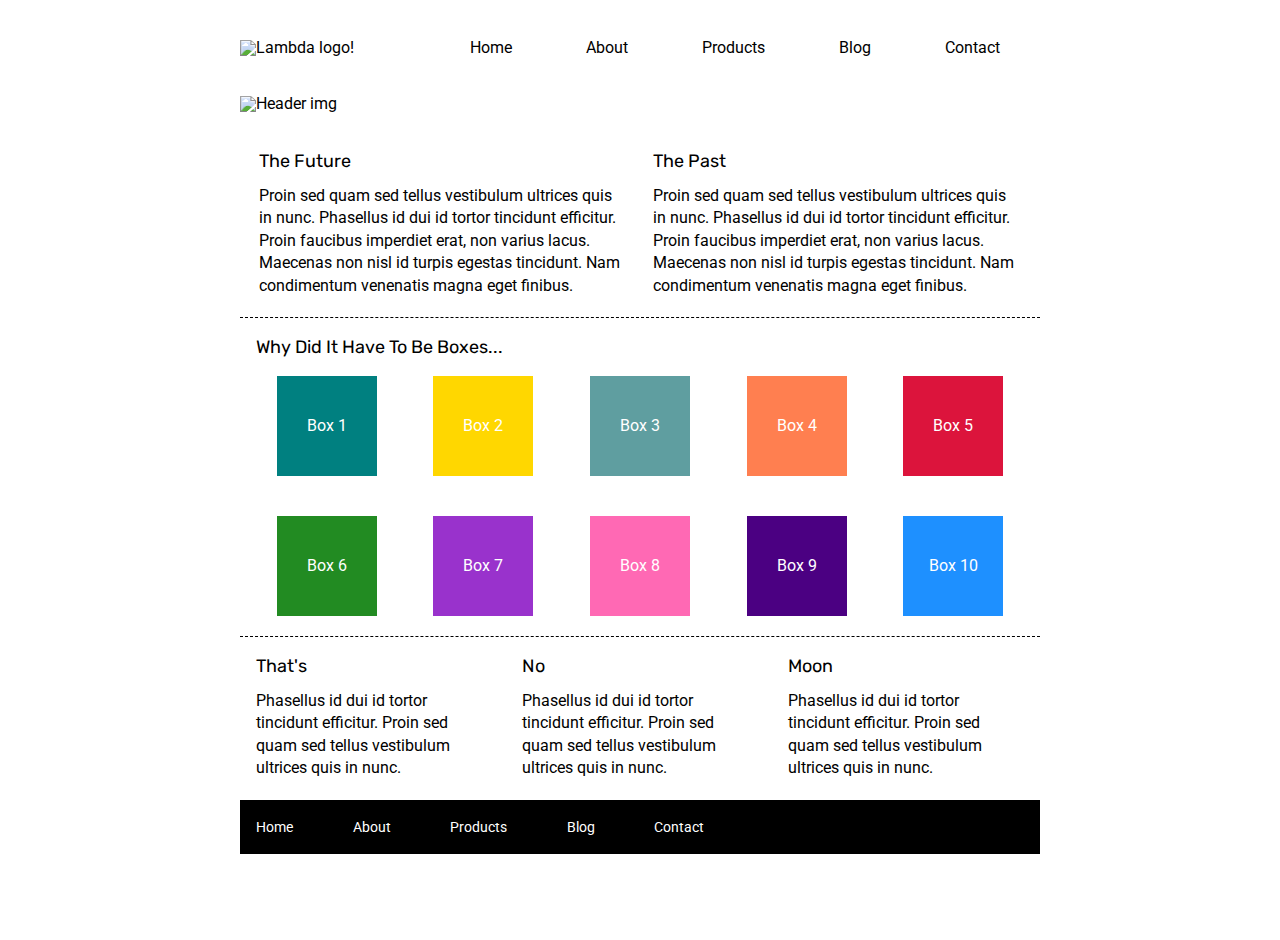
==== index.html @ fafd6633 "Nav bars on about and home page.. forgot to do commits" ====
<!doctype html>

<html lang="en">
<head>
  <meta charset="utf-8">

  <title>Sprint Challenge - Home</title>

  <link href="https://fonts.googleapis.com/css?family=Roboto|Rubik" rel="stylesheet">
  <link rel="stylesheet" href="css/index.css">

</head>

<body>
    <div class="container">

<header>
      <div class="nav-bar">

<img class="logo" src="img/lambda-black.png" alt="Lambda logo!">
    <nav class="nav-content">
      <a href="#"> Home </a>
      <a href="About.html">About</a>
      <a href="#"> Products </a>
      <a href="#"> Blog </a>
      <a href="Contact.html"> Contact </a>
    </nav>
  </div>
<img class="header-img" src="img/jumbo.jpg" alt="Header img">

</header>

        <section class="top-content">
            <div class="text-container">
                <h2>The Future</h2>
                <p>Proin sed quam sed tellus vestibulum ultrices quis in nunc. Phasellus id dui id tortor tincidunt efficitur. Proin faucibus imperdiet erat, non varius lacus. Maecenas non nisl id turpis egestas tincidunt. Nam condimentum venenatis magna eget finibus.</p>
            </div>
            <div class="text-container">
                <h2>The Past</h2>
                <p>Proin sed quam sed tellus vestibulum ultrices quis in nunc. Phasellus id dui id tortor tincidunt efficitur. Proin faucibus imperdiet erat, non varius lacus. Maecenas non nisl id turpis egestas tincidunt. Nam condimentum venenatis magna eget finibus.</p>
            </div>
        </section>

        <section class="middle-content">

            <h2>Why Did It Have To Be Boxes...</h2>

            <div class="boxes">
                <div class="box box1">Box 1</div>
                <div class="box box2">Box 2</div>
                <div class="box box3">Box 3</div>
                <div class="box box4">Box 4</div>
                <div class="box box5">Box 5</div>
                <div class="box box6">Box 6</div>
                <div class="box box7">Box 7</div>
                <div class="box box8">Box 8</div>
                <div class="box box9">Box 9</div>
                <div class="box box10">Box 10</div>
            </div>

        </section>

        <section class="bottom-content">

            <div class="text-container">
                <h2>That's</h2>
                <p>Phasellus id dui id tortor tincidunt efficitur. Proin sed quam sed tellus vestibulum ultrices quis in nunc.</p>
            </div>
            <div class="text-container">
                <h2>No</h2>
                <p>Phasellus id dui id tortor tincidunt efficitur. Proin sed quam sed tellus vestibulum ultrices quis in nunc.</p>
            </div>
            <div class="text-container">
                <h2>Moon</h2>
                <p>Phasellus id dui id tortor tincidunt efficitur. Proin sed quam sed tellus vestibulum ultrices quis in nunc.</p>
            </div>

        </section>

        <footer>
            <nav>
                <a href="#">Home</a>
                <a href="#">About</a>
                <a href="#">Products</a>
                <a href="#">Blog</a>
                <a href="#">Contact</a>
            </nav>
        </footer>
    </div><!-- container -->
</body>
</html>
---- css/index.css ----
/* http://meyerweb.com/eric/tools/css/reset/
   v2.0 | 20110126
   License: none (public domain)
*/

html, body, div, span, applet, object, iframe,
h1, h2, h3, h4, h5, h6, p, blockquote, pre,
a, abbr, acronym, address, big, cite, code,
del, dfn, em, img, ins, kbd, q, s, samp,
small, strike, strong, sub, sup, tt, var,
b, u, i, center,
dl, dt, dd, ol, ul, li,
fieldset, form, label, legend,
table, caption, tbody, tfoot, thead, tr, th, td,
article, aside, canvas, details, embed,
figure, figcaption, footer, header, hgroup,
menu, nav, output, ruby, section, summary,
time, mark, audio, video {
	margin: 0;
	padding: 0;
	border: 0;
	font-size: 100%;
	font: inherit;
	vertical-align: baseline;
}
/* HTML5 display-role reset for older browsers */
article, aside, details, figcaption, figure,
footer, header, hgroup, menu, nav, section {
	display: block;
}
body {
	line-height: 1;
}
ol, ul {
	list-style: none;
}
blockquote, q {
	quotes: none;
}
blockquote:before, blockquote:after,
q:before, q:after {
	content: '';
	content: none;
}
table {
	border-collapse: collapse;
	border-spacing: 0;
}

* {
    box-sizing: border-box;
}

html, body {
    height: 100%;
    font-family: 'Roboto', sans-serif;
}

h1, h2, h3, h4, h5 {
    font-size: 18px;
    margin-bottom: 15px;
    font-family: 'Rubik', sans-serif;
}

p {
    line-height: 1.4;
}

.container {
    width: 800px;
    margin: 0 auto;
}

.top-content {
    display: flex;
    flex-wrap: wrap;
    justify-content: space-evenly;
    margin-bottom: 20px;
    border-bottom: 1px dashed black;
}

.top-content .text-container {
    width: 48%;
    padding: 0 1%;
    padding-bottom: 20px;
}

.middle-content {
    margin-bottom: 20px;
    border-bottom: 1px dashed black;
}

.middle-content h2 {
    padding: 0 2%;
    margin-bottom: 0;
}

.middle-content .boxes {
    display: flex;
    flex-wrap: wrap;
    justify-content: space-evenly;
}

.middle-content .boxes .box {
    width: 12.5%;
    height: 100px;
    margin: 20px 2.5%;
    color: white;
    display: flex;
    align-items: center;
    justify-content: center;
}

.bottom-content {
    display: flex;
    margin: 0 2% 20px;
    justify-content: space-around;
}

.bottom-content .text-container {
    padding-right: 4%;
}

.bottom-content .text-container:last-child {
    padding-right: 0;
}

footer {
    width: 100%;
    background: black;
}

footer nav {
    width: 60%;
    display: flex;
    justify-content: space-between;
    align-items: center;
    padding: 20px 2%;
    font-size: 14px;
}

footer nav a {
    color: white;
    text-decoration: none;
}

.nav-bar {
	display: flex;
	flex-direction: row;
	justify-content: space-between;
	align-items: baseline;
	margin: 40px 0 40px 0;

}

.nav-content a{
	color: black;
	margin: 0 40px 0 30px;
	text-decoration: none;
}

.header-img{
	margin-bottom: 40px;
}
.box1{
	background-color: teal;
}

.box2{
	background-color: gold;
}

.box3{
	background-color:cadetblue;
}

.box4{
	background-color: coral;
}

.box5{
	background-color:crimson;
}

.box6{
	background-color: forestgreen;
}

.box7{
	background-color: darkorchid;
}

.box8{
	background-color: hotpink;
}

.box9{
	background-color:indigo;
}

.box10{
	background-color: dodgerblue;
}
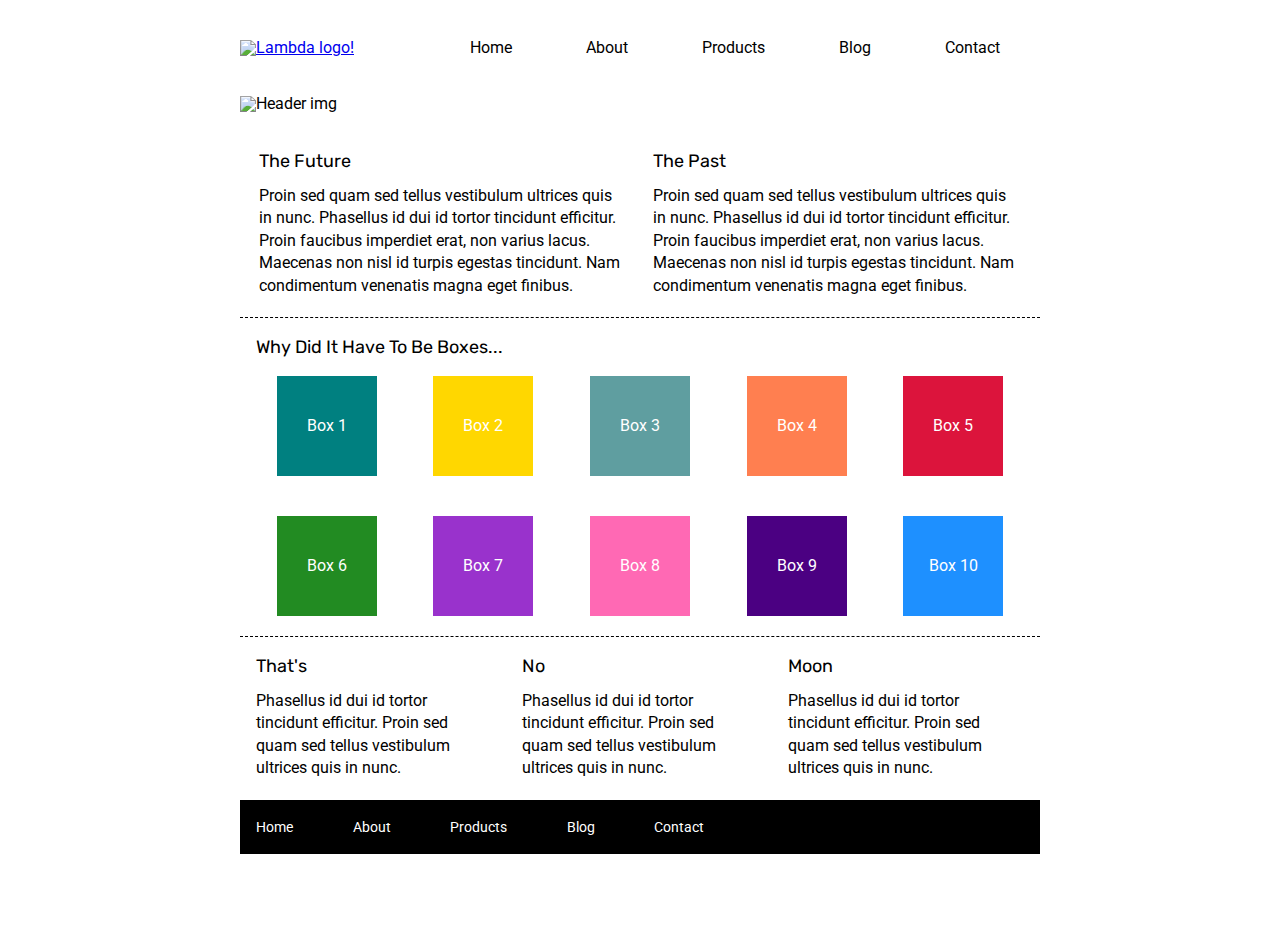
==== commit fd2b53ff: "Button and link hovers, bottom section" ====
--- a/index.html
+++ b/index.html
@@ -17,7 +17,7 @@
 <header>
       <div class="nav-bar">
 
-<img class="logo" src="img/lambda-black.png" alt="Lambda logo!">
+<a href="index.html"><img class="logo" src="img/lambda-black.png" alt="Lambda logo!"></a>
     <nav class="nav-content">
       <a href="#"> Home </a>
       <a href="About.html">About</a>
--- a/css/index.css
+++ b/css/index.css
@@ -201,3 +201,65 @@
 .box10{
 	background-color: dodgerblue;
 }
+
+.about-content{
+display: flex;
+flex-direction: column;
+border-bottom: 1px dashed black;
+margin-bottom: 20px;
+padding: 0 1%;
+}
+
+.about-content .about-text{
+	padding-bottom: 20px;
+}
+
+.mid-section{
+	display: flex;
+	flex-wrap:wrap;
+	justify-content: space-between;
+	padding: 0 1%;
+}
+
+.mid-content{
+	width: 47%;
+	border-bottom: 1px dashed black;
+}
+
+.mid-section .mid-content{
+	margin-bottom: 50px;
+}
+
+button{
+background-color: white;
+border: 2px solid black;
+border-radius: 10px;
+margin: 20px 0;
+padding: 10px 20px;
+font-size:16px;
+transition: 0.5s;
+}
+
+button:hover{
+	letter-spacing: 2px;
+	background-color: #62daef;
+	color:black;
+}
+
+.mid-content h1, p{
+	margin-top: 10px;
+}
+
+.nav-content a:hover{
+	color:orange;
+	letter-spacing: 1px;
+	transition: 0.4s;
+}
+
+.bot-section{
+	padding: 0 1%;
+}
+
+.bot-content{
+	margin-bottom: 30px;
+}
